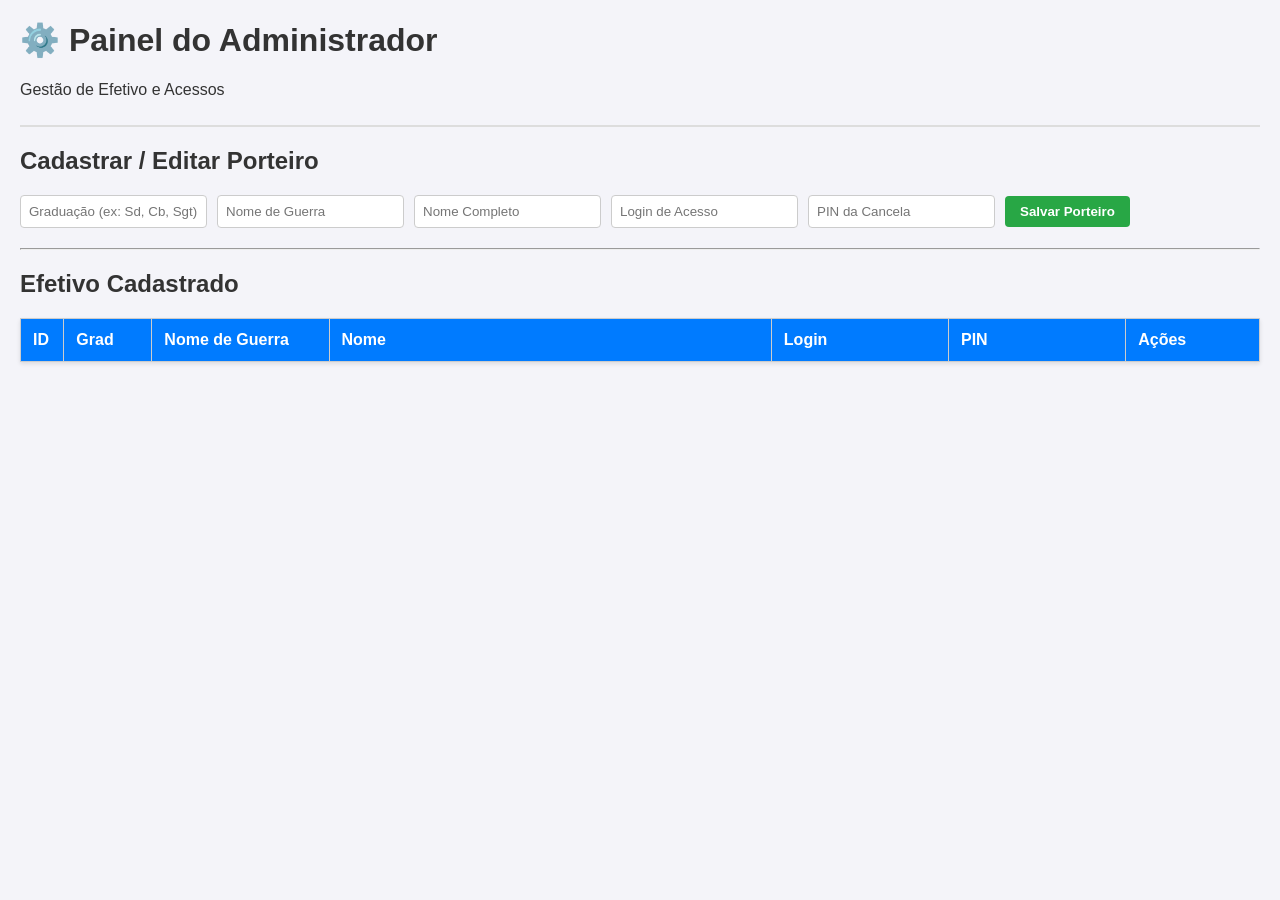
==== frontend/admin.html @ 92c66752 "feat: Refactor and enhance the Encomendas system - Updated schemas to include new fields for Porteir" ====
<!DOCTYPE html>
<html lang="pt-BR">
<head>
    <meta charset="UTF-8">
    <meta name="viewport" content="width=device-width, initial-scale=1.0">
    <title>Painel do Administrador - Gestão</title>
    <link rel="stylesheet" href="/frontend/css/styles.css">
</head>
<body>
    <header>
        <h1>⚙️ Painel do Administrador</h1>
        <p>Gestão de Efetivo e Acessos</p>
    </header>
    <main>
        <section id="gerenciar-porteiro">
            <h2>Cadastrar / Editar Porteiro</h2>
            <form id="form-admin">
                <input type="hidden" id="porteiro-id">
                <input type="text" id="porteiro-graduacao" placeholder="Graduação (ex: Sd, Cb, Sgt)" required>
                <input type="text" id="porteiro-nome-guerra" placeholder="Nome de Guerra" required>
                <input type="text" id="porteiro-nome" placeholder="Nome Completo" required>
                <input type="text" id="porteiro-login" placeholder="Login de Acesso" required>
                <input type="text" id="porteiro-pin" placeholder="PIN da Cancela" required>
                <button type="submit" id="btn-salvar">Salvar Porteiro</button>
                <button type="button" id="btn-cancelar" style="display: none; background-color: #dc3545;" onclick="cancelarEdicao()">Cancelar</button>
            </form>
        </section>

        <hr>

        <section id="lista-efetivo">
            <h2>Efetivo Cadastrado</h2>
            <table id="tabela-porteiros" style="table-layout: fixed; width: 100%;">
                <colgroup>
                    <col style="width: 3.5%;">  <col style="width: 7.1%;">  <col style="width: 14.3%;"> <col style="width: 35.7%;"> <col style="width: 14.3%;"> <col style="width: 14.3%;"> <col style="width: 10.8%;"> </colgroup>
                <thead>
                    <tr>
                        <th>ID</th>
                        <th>Grad</th>
                        <th>Nome de Guerra</th>
                        <th>Nome</th>
                        <th>Login</th>
                        <th>PIN</th>
                        <th>Ações</th>
                    </tr>
                </thead>
                <tbody id="tbody-porteiros">
                    </tbody>
            </table>
        </section>
    </main>

    <script src="/frontend/js/admin.js"></script>
    <script src="/frontend/js/historico.js"></script>
</body>
</html>
---- frontend/css/styles.css ----
body {
    font-family: Arial, sans-serif;
    margin: 20px;
    background-color: #f4f4f9;
    color: #333;
}

header {
    margin-bottom: 20px;
    border-bottom: 2px solid #ddd;
    padding-bottom: 10px;
}

table {
    width: 100%;
    border-collapse: collapse;
    margin-top: 10px;
    background-color: #fff;
    box-shadow: 0 2px 4px rgba(0,0,0,0.1);
}

th, td {
    border: 1px solid #ccc;
    padding: 12px;
    text-align: left;
}

th {
    background-color: #007bff;
    color: white;
}

form {
    display: flex;
    gap: 10px;
    margin-bottom: 20px;
    align-items: center;
}

input {
    padding: 8px;
    border: 1px solid #ccc;
    border-radius: 4px;
}

button {
    padding: 8px 15px;
    background-color: #28a745;
    color: white;
    border: none;
    border-radius: 4px;
    cursor: pointer;
    font-weight: bold;
}

button:hover {
    background-color: #218838;
}

.tabs {
    display: flex;
    border-bottom: 2px solid #ccc;
    margin-bottom: 20px;
}
.tab-btn {
    padding: 10px 20px;
    cursor: pointer;
    border: none;
    background: none;
    font-size: 16px;
    font-weight: bold;
}
.tab-btn.active {
    border-bottom: 3px solid #007bff;
    color: #007bff;
}
.tab-content {
    display: none;
}
.tab-content.active {
    display: block;
}

.status-badge {
    padding: 4px 8px;
    border-radius: 4px;
    font-size: 12px;
    font-weight: bold;
    color: white;
}
.status-verde { background-color: #28a745; }
.status-azul { background-color: #007bff; }

#filtros-historico {
    background: #f8f9fa;
    padding: 15px;
    border-radius: 8px;
    margin-bottom: 20px;
    display: flex;
    gap: 10px;
    flex-wrap: wrap;
    align-items: flex-end;
}
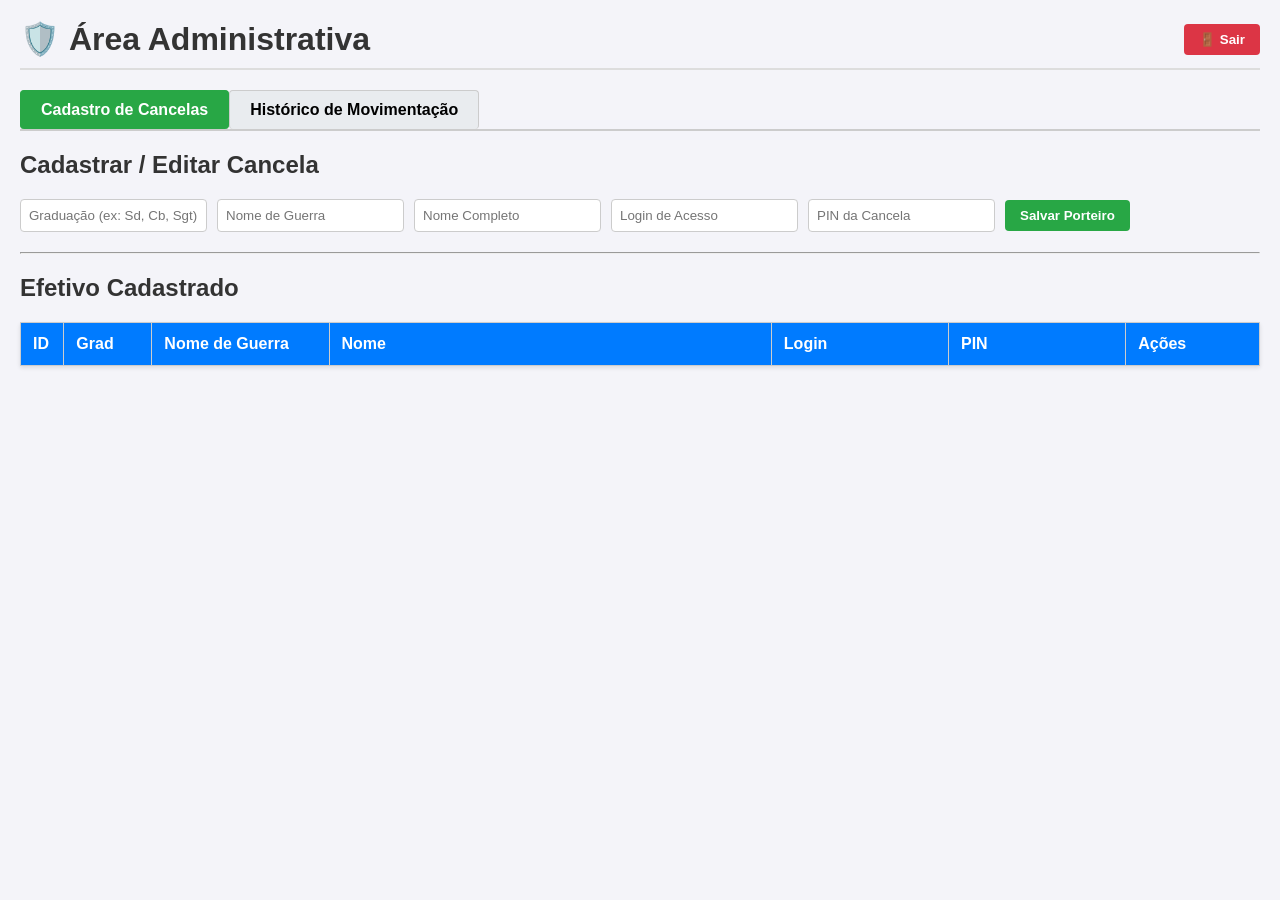
==== commit 4e14af4b: "feat: Adiciona funcionalidade de login e logout, além de melhorias na interface do painel administra" ====
--- a/frontend/admin.html
+++ b/frontend/admin.html
@@ -7,13 +7,21 @@
     <link rel="stylesheet" href="/frontend/css/styles.css">
 </head>
 <body>
-    <header>
-        <h1>⚙️ Painel do Administrador</h1>
-        <p>Gestão de Efetivo e Acessos</p>
+    <header style="display: flex; justify-content: space-between; align-items: center;">
+        <h1 style="margin: 0;">🛡️ Área Administrativa</h1>
+        <button onclick="fazerLogout()" style="background-color: #dc3545; color: white; border: none; padding: 8px 15px; border-radius: 4px; cursor: pointer; font-weight: bold;">🚪 Sair</button>
     </header>
+
+    <div class="tabs">
+        <button class="tab-btn active" onclick="switchTab('cadastro-tab')">Cadastro de Cancelas</button>
+        <button class="tab-btn" onclick="switchTab('historico-tab')">Histórico de Movimentação</button>
+    </div>
+
+    <div id="cadastro-tab" class="tab-content active">
+
     <main>
         <section id="gerenciar-porteiro">
-            <h2>Cadastrar / Editar Porteiro</h2>
+            <h2>Cadastrar / Editar Cancela</h2>
             <form id="form-admin">
                 <input type="hidden" id="porteiro-id">
                 <input type="text" id="porteiro-graduacao" placeholder="Graduação (ex: Sd, Cb, Sgt)" required>
@@ -50,7 +58,37 @@
         </section>
     </main>
 
+    </div> <div id="historico-tab" class="tab-content">
+        <iframe src="historico.html" width="100%" height="850px" style="border: none; border-radius: 8px; background: white;"></iframe>
+    </div>
+
     <script src="/frontend/js/admin.js"></script>
-    <script src="/frontend/js/historico.js"></script>
+    <script>
+        function switchTab(tabId) {
+            // 1. Esconde todos os painéis e tira a cor verde de todos os botões
+            document.querySelectorAll('.tab-content').forEach(tab => tab.classList.remove('active'));
+            document.querySelectorAll('.tab-btn').forEach(btn => btn.classList.remove('active'));
+
+            // 2. Mostra o painel correto
+            document.getElementById(tabId).classList.add('active');
+
+            // 3. Pinta o botão clicado de verde
+            const botaoAtivo = document.querySelector(`button[onclick="switchTab('${tabId}')"]`);
+            if (botaoAtivo) {
+                botaoAtivo.classList.add('active');
+            }
+        }
+    </script>
+    <script>
+        function fazerLogout() {
+            // Limpa o crachá da memória
+            localStorage.removeItem('userToken');
+            localStorage.removeItem('userRole');
+            localStorage.removeItem('userName');
+            
+            // Redireciona para a página inicial
+            window.location.href = '/';
+        }
+    </script>
 </body>
 </html>
--- a/frontend/css/styles.css
+++ b/frontend/css/styles.css
@@ -65,14 +65,17 @@
 .tab-btn {
     padding: 10px 20px;
     cursor: pointer;
-    border: none;
-    background: none;
+    background-color: #e9ecef;
+    color: #000;
+    border: 1px solid #ccc;
+    border-bottom: none;
     font-size: 16px;
     font-weight: bold;
 }
 .tab-btn.active {
-    border-bottom: 3px solid #007bff;
-    color: #007bff;
+    background-color: #28a745;
+    color: #fff;
+    border-color: #28a745;
 }
 .tab-content {
     display: none;
@@ -100,4 +103,4 @@
     gap: 10px;
     flex-wrap: wrap;
     align-items: flex-end;
-}+}
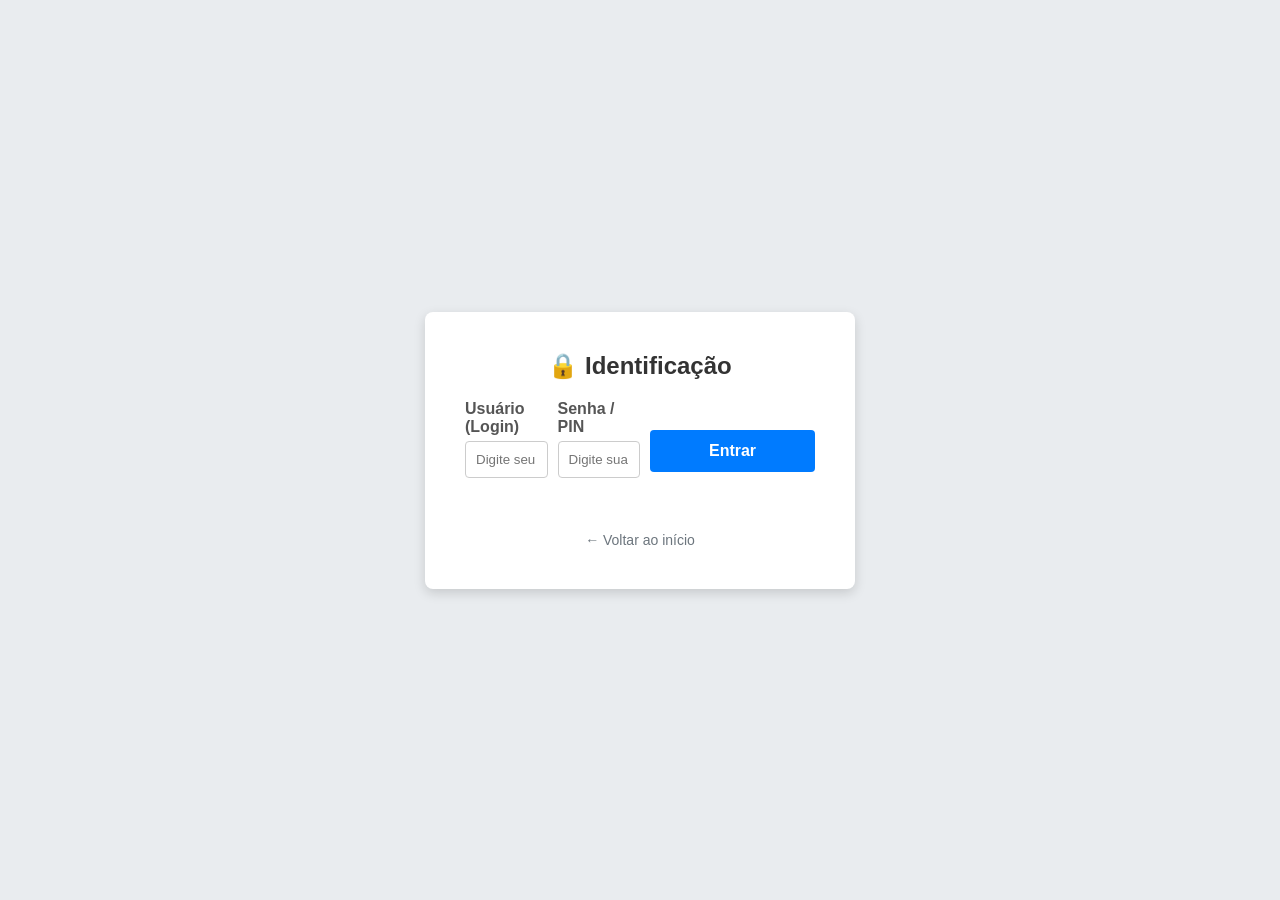
==== commit f4bb454f: "feat: Atualiza o gerenciamento de sessão para usar sessionStorage e adiciona redirecionamento basead" ====
--- a/frontend/admin.html
+++ b/frontend/admin.html
@@ -5,6 +5,15 @@
     <meta name="viewport" content="width=device-width, initial-scale=1.0">
     <title>Painel do Administrador - Gestão</title>
     <link rel="stylesheet" href="/frontend/css/styles.css">
+    <script>
+        // O CADEADO DO ADMIN (Memória Volátil)
+        const userRole = sessionStorage.getItem('userRole');
+        
+        // Se não for admin, chuta de volta para o login
+        if (userRole !== 'admin') {
+            window.location.href = '/frontend/login.html'; 
+        }
+    </script>
 </head>
 <body>
     <header style="display: flex; justify-content: space-between; align-items: center;">
@@ -82,9 +91,9 @@
     <script>
         function fazerLogout() {
             // Limpa o crachá da memória
-            localStorage.removeItem('userToken');
-            localStorage.removeItem('userRole');
-            localStorage.removeItem('userName');
+            sessionStorage.removeItem('userToken');
+            sessionStorage.removeItem('userRole');
+            sessionStorage.removeItem('userName');
             
             // Redireciona para a página inicial
             window.location.href = '/';
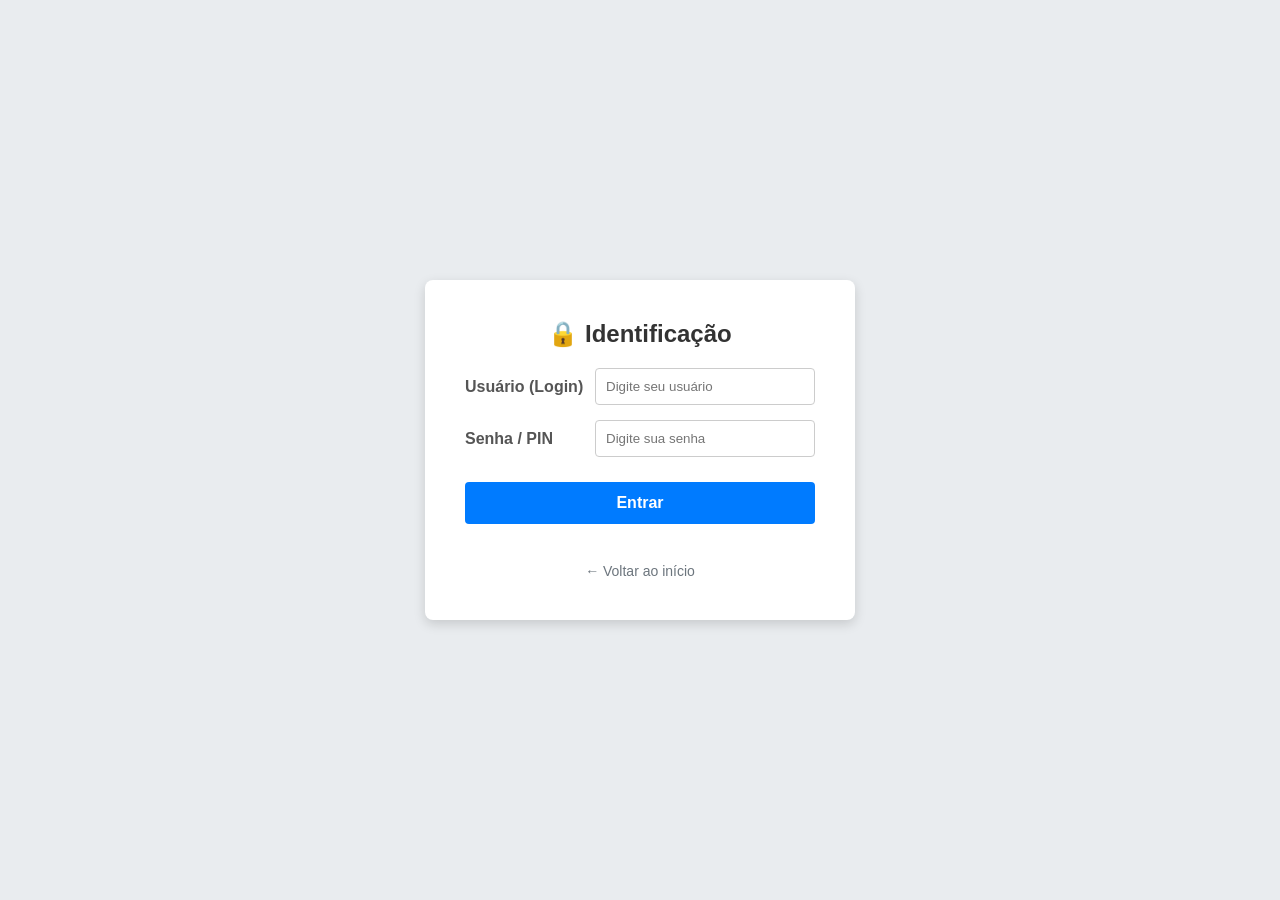
==== commit 0464f1c9: "feat: Implementa funcionalidade de troca de senha para o administrador e melhorias na lógica de aute" ====
--- a/frontend/admin.html
+++ b/frontend/admin.html
@@ -18,7 +18,10 @@
 <body>
     <header style="display: flex; justify-content: space-between; align-items: center;">
         <h1 style="margin: 0;">🛡️ Área Administrativa</h1>
-        <button onclick="fazerLogout()" style="background-color: #dc3545; color: white; border: none; padding: 8px 15px; border-radius: 4px; cursor: pointer; font-weight: bold;">🚪 Sair</button>
+        <div>
+            <button onclick="abrirModalSenhaAdmin()" style="background-color: #ffc107; color: black; border: none; padding: 8px 15px; border-radius: 4px; cursor: pointer; font-weight: bold; margin-right: 10px;">🔑 Alterar Senha</button>
+            <button onclick="fazerLogout()" style="background-color: #dc3545; color: white; border: none; padding: 8px 15px; border-radius: 4px; cursor: pointer; font-weight: bold;">🚪 Sair</button>
+        </div>
     </header>
 
     <div class="tabs">
@@ -71,6 +74,18 @@
         <iframe src="historico.html" width="100%" height="850px" style="border: none; border-radius: 8px; background: white;"></iframe>
     </div>
 
+    <div id="modal-senha-admin" style="display: none; position: fixed; top: 50%; left: 50%; transform: translate(-50%, -50%); background: white; padding: 30px; border-radius: 8px; box-shadow: 0 0 20px rgba(0,0,0,0.5); z-index: 1000; width: 350px;">
+        <h3 style="margin-top: 0;">🔑 Alterar Senha (Admin)</h3>
+        <input type="password" id="admin-senha-atual" placeholder="Senha Atual" required style="width: 100%; margin: 10px 0; padding: 8px; box-sizing: border-box;">
+        <input type="password" id="admin-nova-senha" placeholder="Nova Senha" required style="width: 100%; margin: 10px 0; padding: 8px; box-sizing: border-box;">
+        <input type="password" id="admin-confirma-senha" placeholder="Confirme a Nova Senha" required style="width: 100%; margin: 10px 0; padding: 8px; box-sizing: border-box;">
+        <div style="display: flex; gap: 10px; margin-top: 15px;">
+            <button onclick="salvarSenhaAdmin()" style="flex: 1; background: #28a745; color: white; padding: 10px; border: none; border-radius: 4px; cursor: pointer; font-weight: bold;">Salvar</button>
+            <button onclick="fecharModalSenhaAdmin()" style="flex: 1; background: #6c757d; color: white; border: none; border-radius: 4px; cursor: pointer; font-weight: bold;">Cancelar</button>
+        </div>
+    </div>
+
+    <script src="/frontend/js/api.js"></script>
     <script src="/frontend/js/admin.js"></script>
     <script>
         function switchTab(tabId) {
